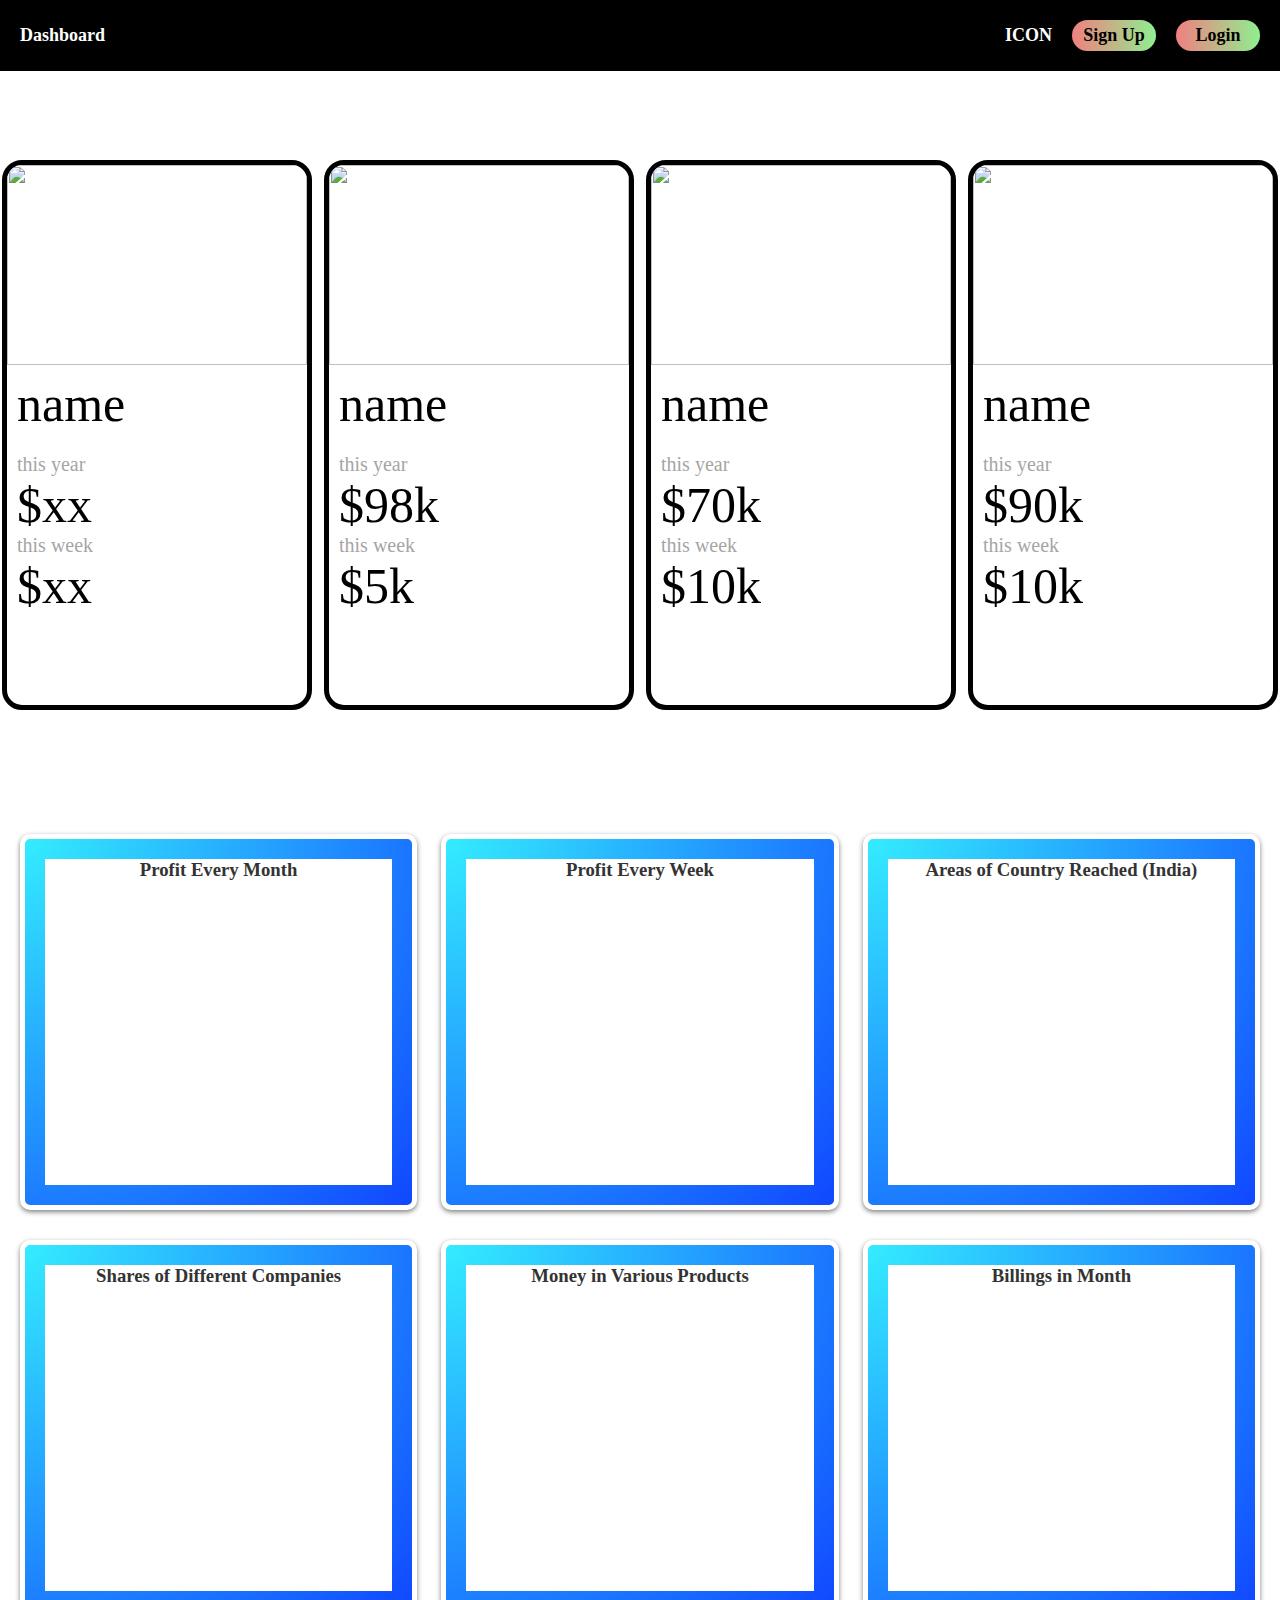
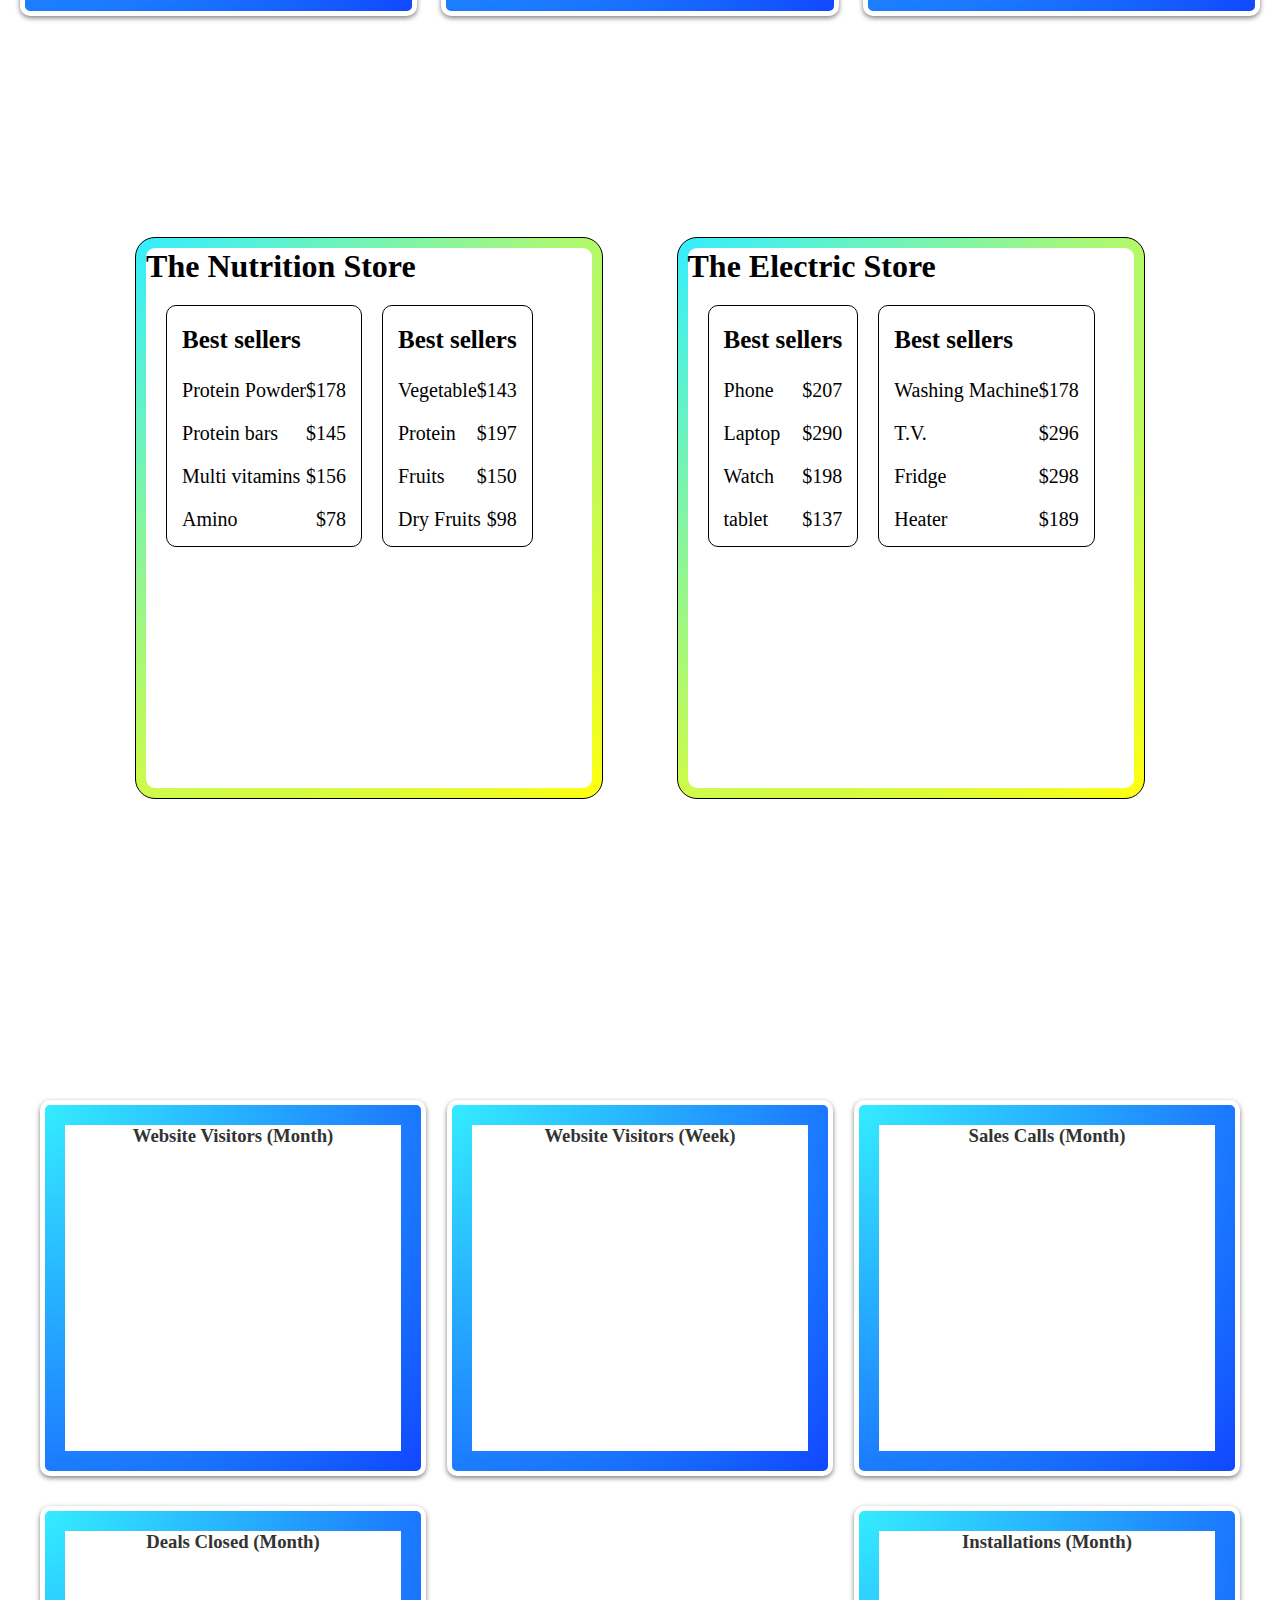
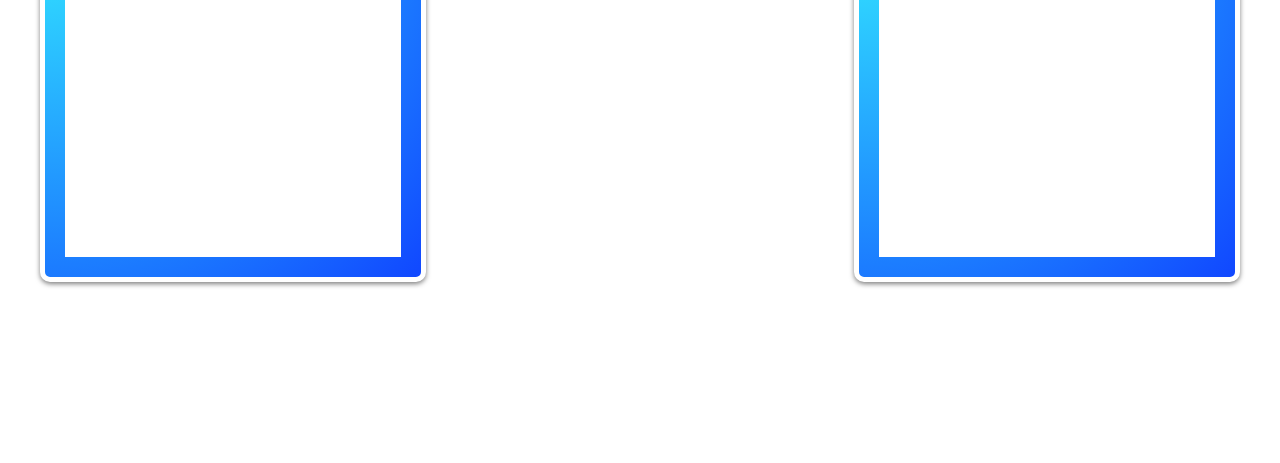
==== index.html @ 0aed9ae8 "Update and rename main.html to index.html" ====
<!DOCTYPE html>
<html lang="en">

<head>
    <meta charset="UTF-8">
    <meta name="viewport" content="width=device-width, initial-scale=1.0">
    <title>Document</title>
    <link rel="stylesheet" href="style.css">
</head>

<body>
    <div class="nav">
        <div><span>Dashboard</span></div>
        <div class="nav1">
            <div>ICON</div>
            <div class="btn">Sign Up</div>
            <div class="btn">Login</div>
        </div>
    </div>
    <div class="profile">
        <div class="profile1">
            <div class="proimg"><img src=""></div>
            <div class="content">name</div>
            <div class="content">
                <div><span>this year</span>$xx</div>
                <div><span>this week</span>$xx</div>
            </div>
        </div>
        <div class="profile1">
            <div class="proimg"><img src="https://media.istockphoto.com/id/1290743328/vector/faceless-man-abstract-silhouette-of-person-the-figure-of-man-without-a-face-front-view.jpg?s=612x612&w=0&k=20&c=Ys-4Co9NaWFFBDjmvDJABB2BPePxJwHugC8_G5u0rOk="></div>
            <div class="content">name</div>
            <div class="content">
                <div><span>this year</span>$98k</div>
                <div><span>this week</span>$5k</div>
            </div>
        </div>
        <div class="profile1">
            <div class="proimg"><img src="https://media.istockphoto.com/id/1290743328/vector/faceless-man-abstract-silhouette-of-person-the-figure-of-man-without-a-face-front-view.jpg?s=612x612&w=0&k=20&c=Ys-4Co9NaWFFBDjmvDJABB2BPePxJwHugC8_G5u0rOk="></div>
            <div class="content">name</div>
            <div class="content">
                <div><span>this year</span>$70k</div>
                <div><span>this week</span>$10k</div>
            </div>
        </div>
        <div class="profile1">
            <div class="proimg"><img src="https://media.istockphoto.com/id/1290743328/vector/faceless-man-abstract-silhouette-of-person-the-figure-of-man-without-a-face-front-view.jpg?s=612x612&w=0&k=20&c=Ys-4Co9NaWFFBDjmvDJABB2BPePxJwHugC8_G5u0rOk="></div>
            <div class="content">name</div>
            <div class="content">
                <div><span>this year</span>$90k</div>
                <div><span>this week</span>$10k</div>
            </div>
        </div>
    </div>
    <div class="dashboard">
        <div class="chart-container">
            <h3>Profit Every Month</h3>
            <canvas id="profitMonth"></canvas>
        </div>
        <div class="chart-container">
            <h3>Profit Every Week</h3>
            <canvas id="profitWeek"></canvas>
        </div>
        <div class="chart-container">
            <h3>Areas of Country Reached (India)</h3>
            <canvas id="areasReached"></canvas>
        </div>
        <div class="chart-container">
            <h3>Shares of Different Companies</h3>
            <canvas id="companyShares"></canvas>
        </div>
        <div class="chart-container">
            <h3>Money in Various Products</h3>
            <canvas id="productMoney"></canvas>
        </div>
        <div class="chart-container">
            <h3>Billings in Month</h3>
            <canvas id="billingsMonth"></canvas>
        </div>

        <div class="board">
            <div class="board1">
                <div>
                    <h1>The Nutrition Store</h1>
                </div>
                <div class="baord5">
                    <div class="board2">
                        <div class="board3">
                            <div>Best sellers</div>
                        </div>
                        <div class="board4">
                            <div>Protein Powder</div>
                            <div>$178</div>
                        </div>
                        <div class="board4">
                            <div>Protein bars</div>
                            <div>$145</div>
                        </div>
                        <div class="board4">
                            <div>Multi vitamins</div>
                            <div>$156</div>
                        </div>
                        <div class="board4">
                            <div>Amino</div>
                            <div>$78</div>
                        </div>
                    </div>
                    <div class="board2">
                        <div class="board3">
                            <div>Best sellers</div>
                        </div>
                        <div class="board4">
                            <div>Vegetable </div>
                            <div>$143</div>
                        </div>
                        <div class="board4">
                            <div>Protein</div>
                            <div>$197</div>
                        </div>
                        <div class="board4">
                            <div>Fruits</div>
                            <div>$150</div>
                        </div>
                        <div class="board4">
                            <div>Dry Fruits</div>
                            <div>$98</div>
                        </div>
                    </div>
                </div>
                <div>

                </div>
            </div>
            <div class="board1">
                <div>
                    <h1>The Electric Store</h1>
                </div>
                <div class="baord5">
                    <div class="board2">
                        <div class="board3">
                            <div>Best sellers</div>
                        </div>
                        <div class="board4">
                            <div>Phone</div>
                            <div>$207</div>
                        </div>
                        <div class="board4">
                            <div>Laptop</div>
                            <div>$290</div>
                        </div>
                        <div class="board4">
                            <div>Watch</div>
                            <div>$198</div>
                        </div>
                        <div class="board4">
                            <div>tablet</div>
                            <div>$137</div>
                        </div>
                    </div>
                    <div class="board2">
                        <div class="board3">
                            <div>Best sellers</div>
                        </div>
                        <div class="board4">
                            <div>Washing Machine</div>
                            <div>$178</div>
                        </div>
                        <div class="board4">
                            <div>T.V.</div>
                            <div>$296</div>
                        </div>
                        <div class="board4">
                            <div>Fridge</div>
                            <div>$298</div>
                        </div>
                        <div class="board4">
                            <div>Heater</div>
                            <div>$189</div>
                        </div>
                    </div>
                </div>
                <div>

                </div>
            </div>
        </div>

        <div class="dashboard">
            <div class="chart-container">
                <h3>Website Visitors (Month)</h3>
                <canvas id="visitorsMonth"></canvas>
            </div>
            <div class="chart-container">
                <h3>Website Visitors (Week)</h3>
                <canvas id="visitorsWeek"></canvas>
            </div>
            <div class="chart-container">
                <h3>Sales Calls (Month)</h3>
                <canvas id="salesCallsMonth"></canvas>
            </div>
            <div class="chart-container">
                <h3>Deals Closed (Month)</h3>
                <canvas id="dealsClosedMonth"></canvas>
            </div>
            <div class="chart-container">
                <h3>Installations (Month)</h3>
                <canvas id="installationsMonth"></canvas>
            </div>
        </div>
        <script src="https://cdn.jsdelivr.net/npm/chart.js"></script>
        <script src="script.js"></script>

</body>

</html>
---- style.css ----
* {
    margin: 0;
    padding: 0;
}

body {
    /* background:linear-gradient(to right,red,orange,yellow,green,blue,indigo,violet) */

    /* background: linear-gradient(to right,
            #FFB3BA,
            #FFDFBA,
            #FFFFBA,
            #BAFFC9,
            #BAE1FF
        ); */
    /* background: linear-gradient(to right, 
        #D3D3D3,
        #A9A9A9  
      ); */
    /* background: linear-gradient(to right,
            #D3D3D3,
            #000000
        ); */
    /* background-color: rgba(0,0,0,0.7); */
    /* background-color: #1E201E; */
    color: white;
    /* font-family: Arial, Helvetica, sans-serif;     */
    font-family: Cambria, Cochin, Georgia, Times, 'Times New Roman', serif;
    overflow-x: hidden;
    overflow-y: auto;
}

.nav {
    display: flex;
    flex-direction: row;
    justify-content: space-between;
    align-items: center;
    /* margin:25px; */
    background-color: black;
    color: white;
    font-weight: 900;
    padding: 20px;
    font-size: large;
}

.nav1 {
    display: flex;
    flex-direction: row;
    justify-content: space-around;
    align-items: center;
    gap: 20px;
}

.btn {
    background: linear-gradient(to right, lightcoral, lightgreen);
    /* background-color: li; */
    border-radius: 50px;
    padding: 5px 7px;
    width: 70px;
    display: flex;
    justify-content: center;
    align-items: center;
    color: black;
}

.profile {
    display: flex;
    flex-direction: row;
    gap: 10px;
    /* margin: 20px auto; */
    height: 600px;
    width: 100%;
    justify-content: space-evenly;
    /* background-color: #333; */
    margin: 5% auto;
    border-radius: 20px;
    align-items: center;
}

.profile1 {
    height: 90%;
    width: 300px;
    border: 5px solid black;
    /* background-image: linear-gradient(to right, #FFB3BA, #FFDFBA, #FFFFBA, #BAFFC9, #BAE1FF) 1; */
    display: flex;
    /* background-image: linear-gradient(white, white), radial-gradient(circle at top left, #34eeff, #feb47b); */
    flex-direction: column;
    font-size: 50px;
    border-radius: 20px;
    overflow: hidden;
    box-shadow: 0px 0px 10px white;
    background-color: white;
    color: black;
}

.proimg img {
    width: 100%;
    height: 100%;
    object-fit: cover;
}

.proimg {
    width: 100%;
    height: 200px;
}

.content {
    margin: 10px;
}

.profile1 span {
    display: block;
    font-size: 20px;
    color: grey;
    opacity: 0.7;
}

.data {
    display: flex;
    flex-direction: row;
    justify-content: space-evenly;
    width: 100%;
    height: 300px;
    margin: 20px auto;
}

.data1 {
    border: 1px solid black;
    width: 400px;
    height: 100%;
    border-radius: 20px;
}

#bar-chart {
    border: 1px solid black;
    width: 400px;
    height: 100%;
    border-radius: 20px;
    display: flex;
    justify-content: space-between;
    align-items: flex-end;
    /* width: 80%;        Chart width */
    /* height: 300px;     Chart height */
    background-color: #f7f7f7;
    border: 1px solid #ccc;
    /* margin: 50px auto; Center the chart */
    padding: 20px;
    box-sizing: border-box;
}

.board {
    display: flex;
    flex-direction: row;
    height: 600px;
    width: 100%;
    justify-content: space-evenly;
    margin: 10% auto;
    /* background-color: #333; */
    padding: 5%;
    border-radius: 20px;
}

.board1 {
    width: 40%;
    height: 90%;
    border-radius: 20px;
    border: 1px solid;
    margin: 20px;
    color: black;
    padding: 10px;
    background-image: linear-gradient(white, white), radial-gradient(circle at top left, #34eeff, #ffff10);
    background-origin: border-box;
    background-clip: content-box, border-box;
    box-shadow: 0px 0px 13px white;
}

.board2 {
    display: flex;
    flex-direction: column;
    padding: 5px;
    border: 1px solid black;
    border-radius: 10px;
    margin: 10px
}

.board3 {
    font-size: 25px;
    margin: 15px 10px;
    font-weight: 700;
}

.board4 {
    display: flex;
    flex-direction: row;
    justify-content: space-between;
    font-size: 20px;
    margin: 10px;
}

.baord5 {
    display: flex;
    flex-direction: row;
    padding: 10px;
    margin: 0px auto;
}

.end {
    display: flex;
    flex-direction: row;
    width: 100%;
    justify-content: space-around;
    height: 900px;
}

.end1 {
    display: flex;
    flex-direction: column;
    width: 45%;
    gap: 10px
}

.end2 {
    width: 100%;
    height: 300px;
    border: 1px solid black;
    border-radius: 20px;
}

.dashboard {
    display: flex;
    flex-wrap: wrap;
    justify-content: space-between;
    padding: 20px;
    margin: 5% auto;
    /* background-color: #333; */
    border-radius: 20px;
}

.chart-container {
    width: 28%;
    margin: 15px 0;
    padding: 20px;
    background-color: white;
    border-radius: 10px;
    box-shadow: 0 2px 5px rgba(0, 0, 0, .5);
    border: 5px solid;
    /* border-image: linear-gradient(180deg, rgb(1, 179, 254), WHITE) 1; */
    background-image: linear-gradient(white, white), radial-gradient(circle at top left, #34eeff, #1045ff);
    background-origin: border-box;
    background-clip: content-box, border-box;
    overflow: hidden;
}

canvas {
    width: 100%;
    height: 300px;
    /* background-color: rgba(0,0,0,0.2); */
}

h3 {
    text-align: center;
    color: #333;
}

@media (max-width:960px) {
    .profile {
        flex-wrap: wrap;
        height: auto;
        align-items: center;
    }

    .board {
        flex-direction: column;
        height: auto;
        width: 100%;
        align-items: center;
    }

    .board1 {
        width: 90%;
    }

    .baord5 {
        flex-direction: column;
    }

    .dashboard {
        flex-direction: column;
        margin: 0px auto;
        /* width: 100%; */
        height: auto;
        /* flex-wrap: nowrap; */
        align-items: center;
    }

    .chart-container {
        width: 85%;
        height: auto;
    }

    body {
        background-color: lightcyan;
    }
}
@property --angle{
    syntax: "<angle>";
    initial-value: 0deg;
}
.profile1::after , .profile1::before{
    position: absolute;
    height:100%;
    width:100%;
    padding:20px;
    z-index:-1;
    translate:-50% -50%;
    background:conic-gradient(yellow,red,blue,lightgreen);
}
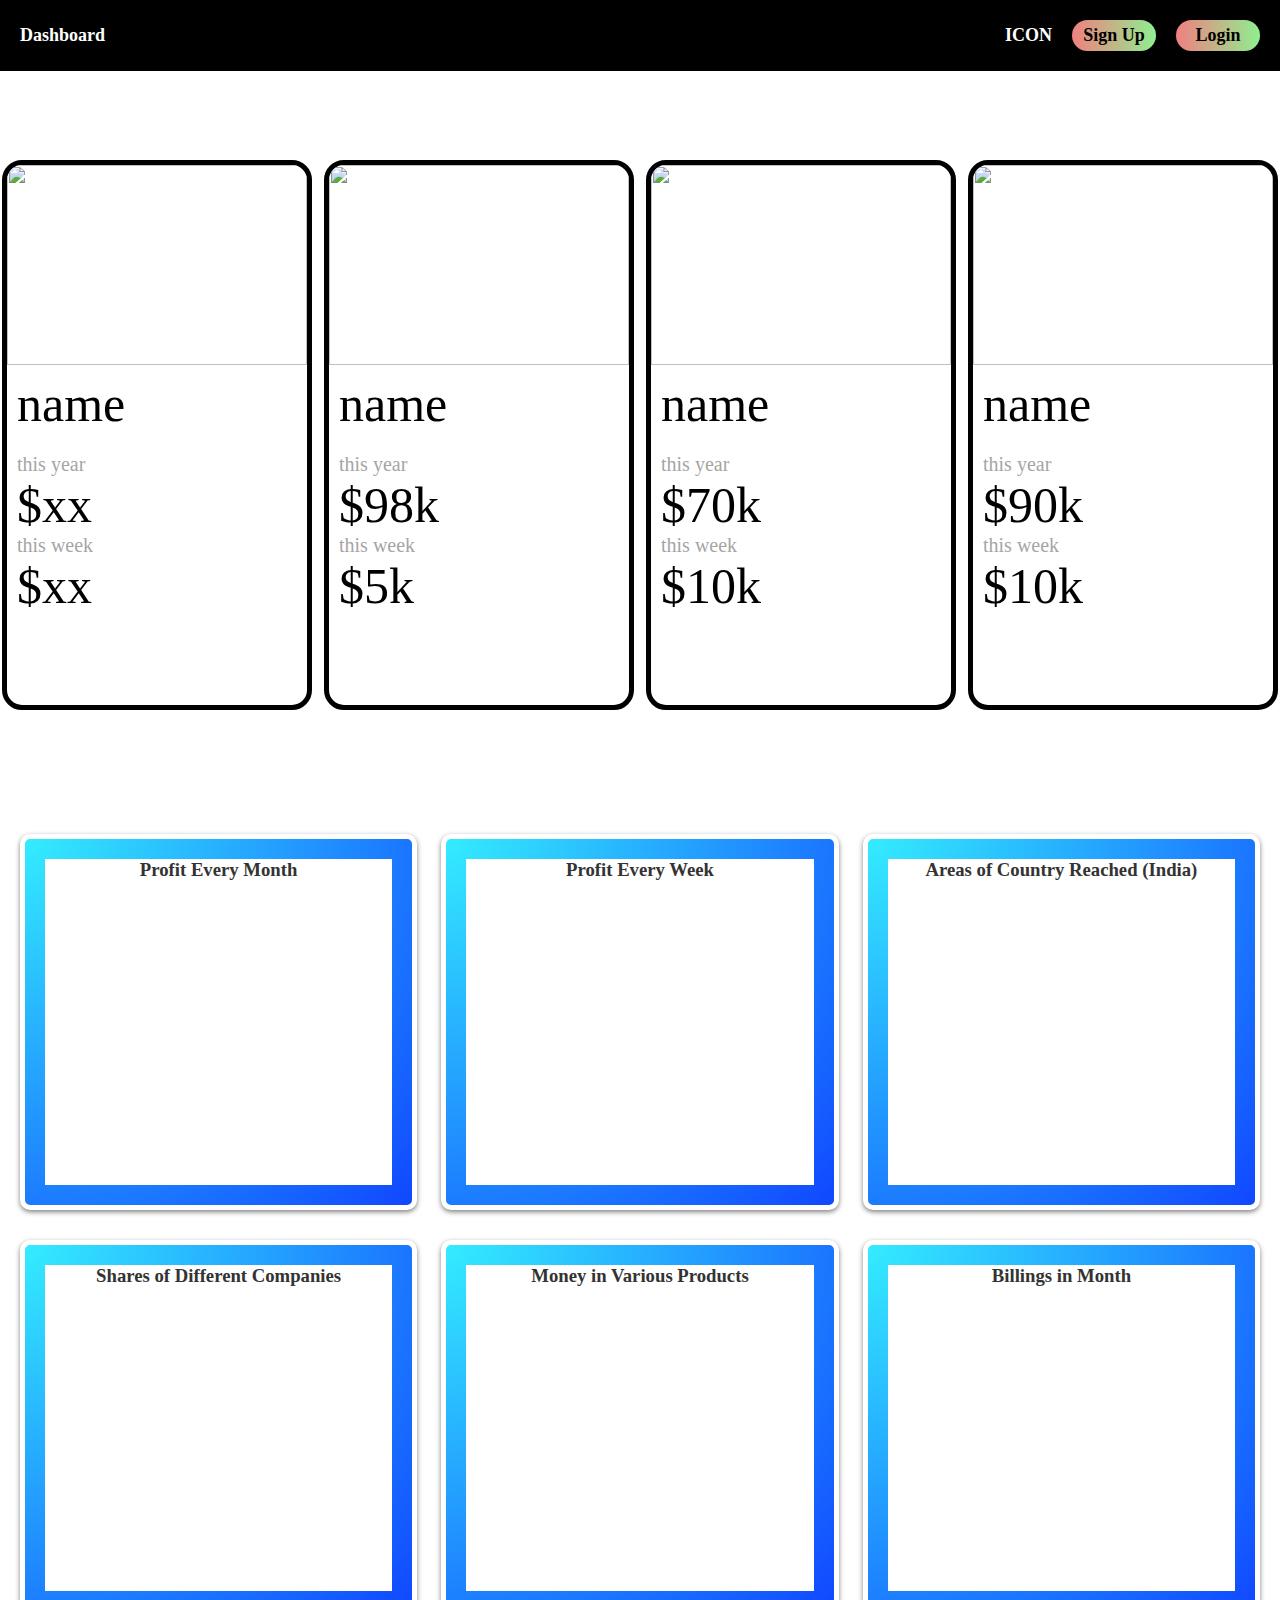
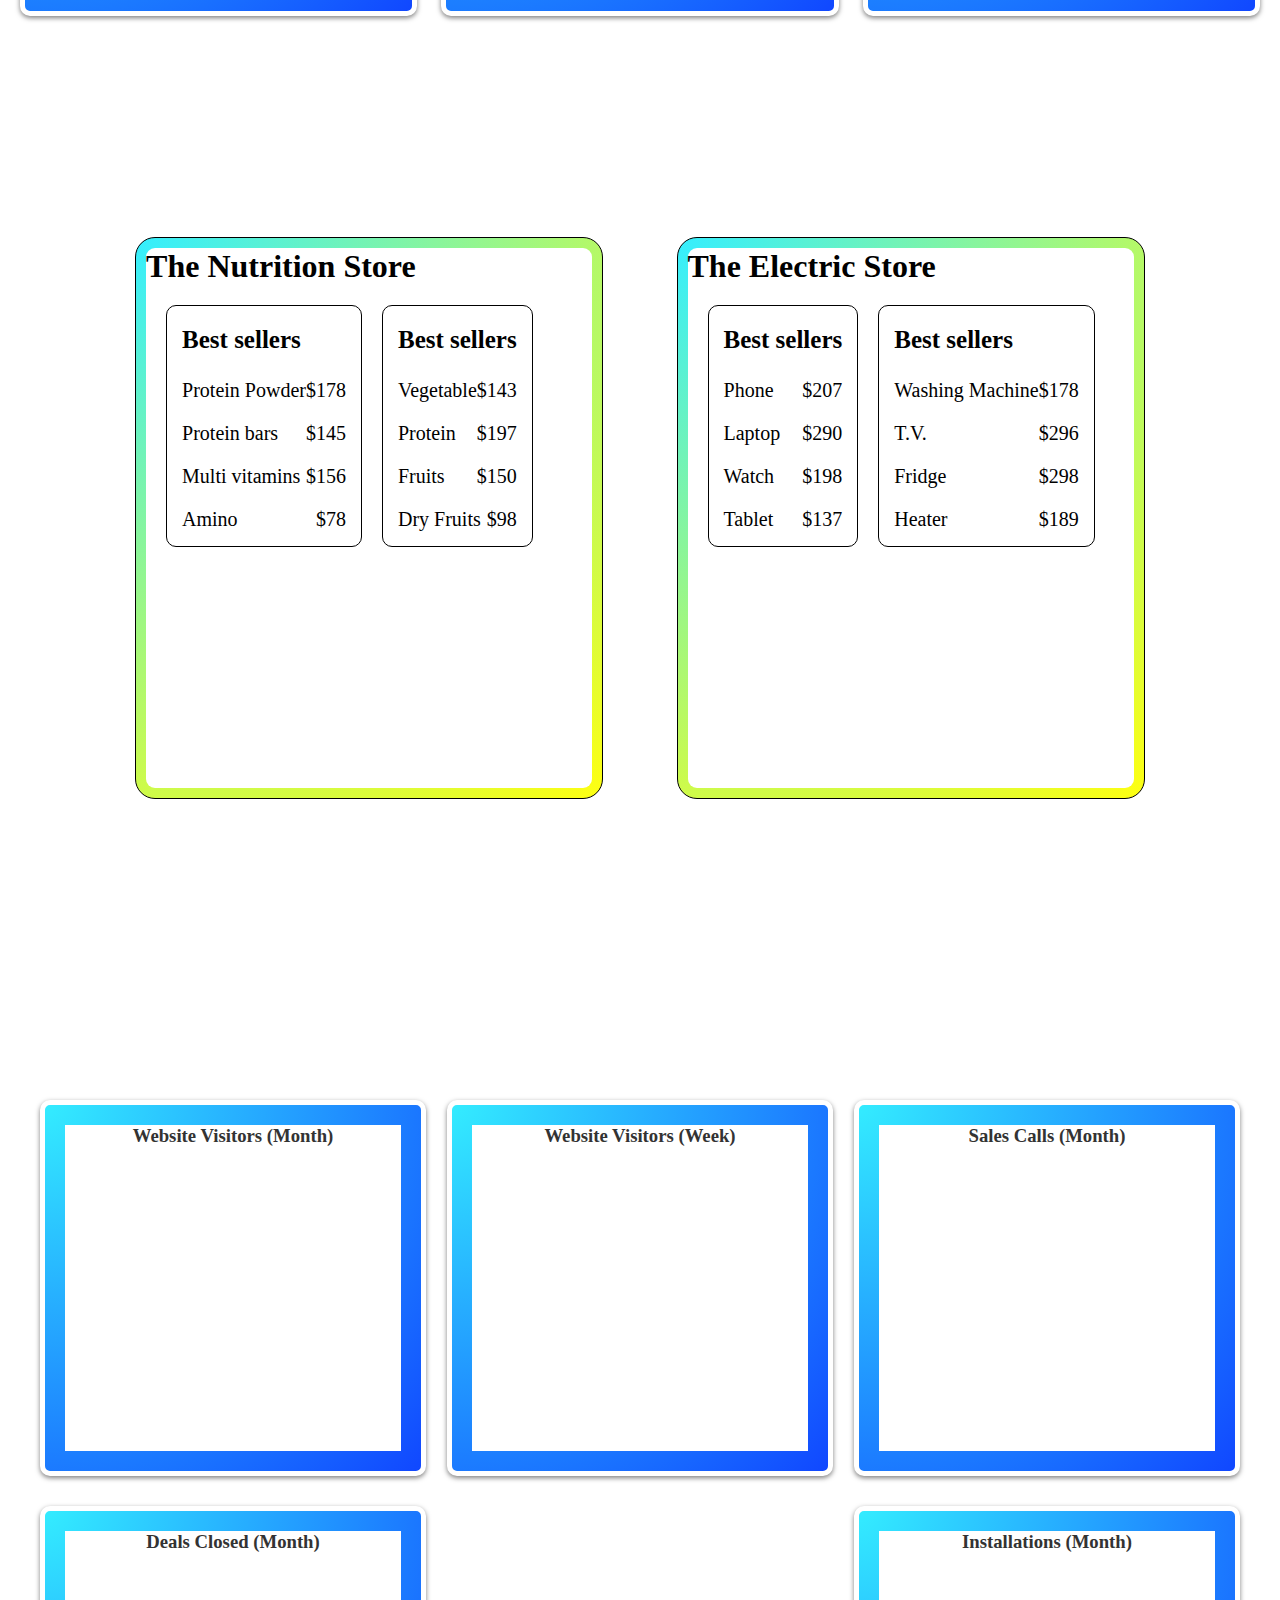
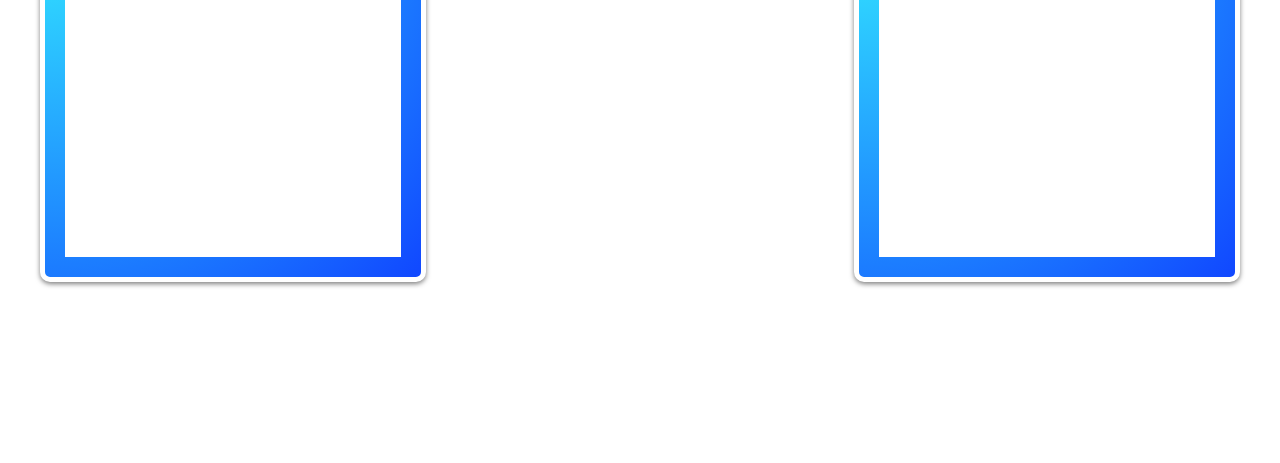
==== commit 4e9ab393: "Update index.html" ====
--- a/index.html
+++ b/index.html
@@ -19,7 +19,7 @@
     </div>
     <div class="profile">
         <div class="profile1">
-            <div class="proimg"><img src=""></div>
+            <div class="proimg"><img src="https://media.istockphoto.com/id/1290743328/vector/faceless-man-abstract-silhouette-of-person-the-figure-of-man-without-a-face-front-view.jpg?s=612x612&w=0&k=20&c=Ys-4Co9NaWFFBDjmvDJABB2BPePxJwHugC8_G5u0rOk="></div>
             <div class="content">name</div>
             <div class="content">
                 <div><span>this year</span>$xx</div>
@@ -152,7 +152,7 @@
                             <div>$198</div>
                         </div>
                         <div class="board4">
-                            <div>tablet</div>
+                            <div>Tablet</div>
                             <div>$137</div>
                         </div>
                     </div>
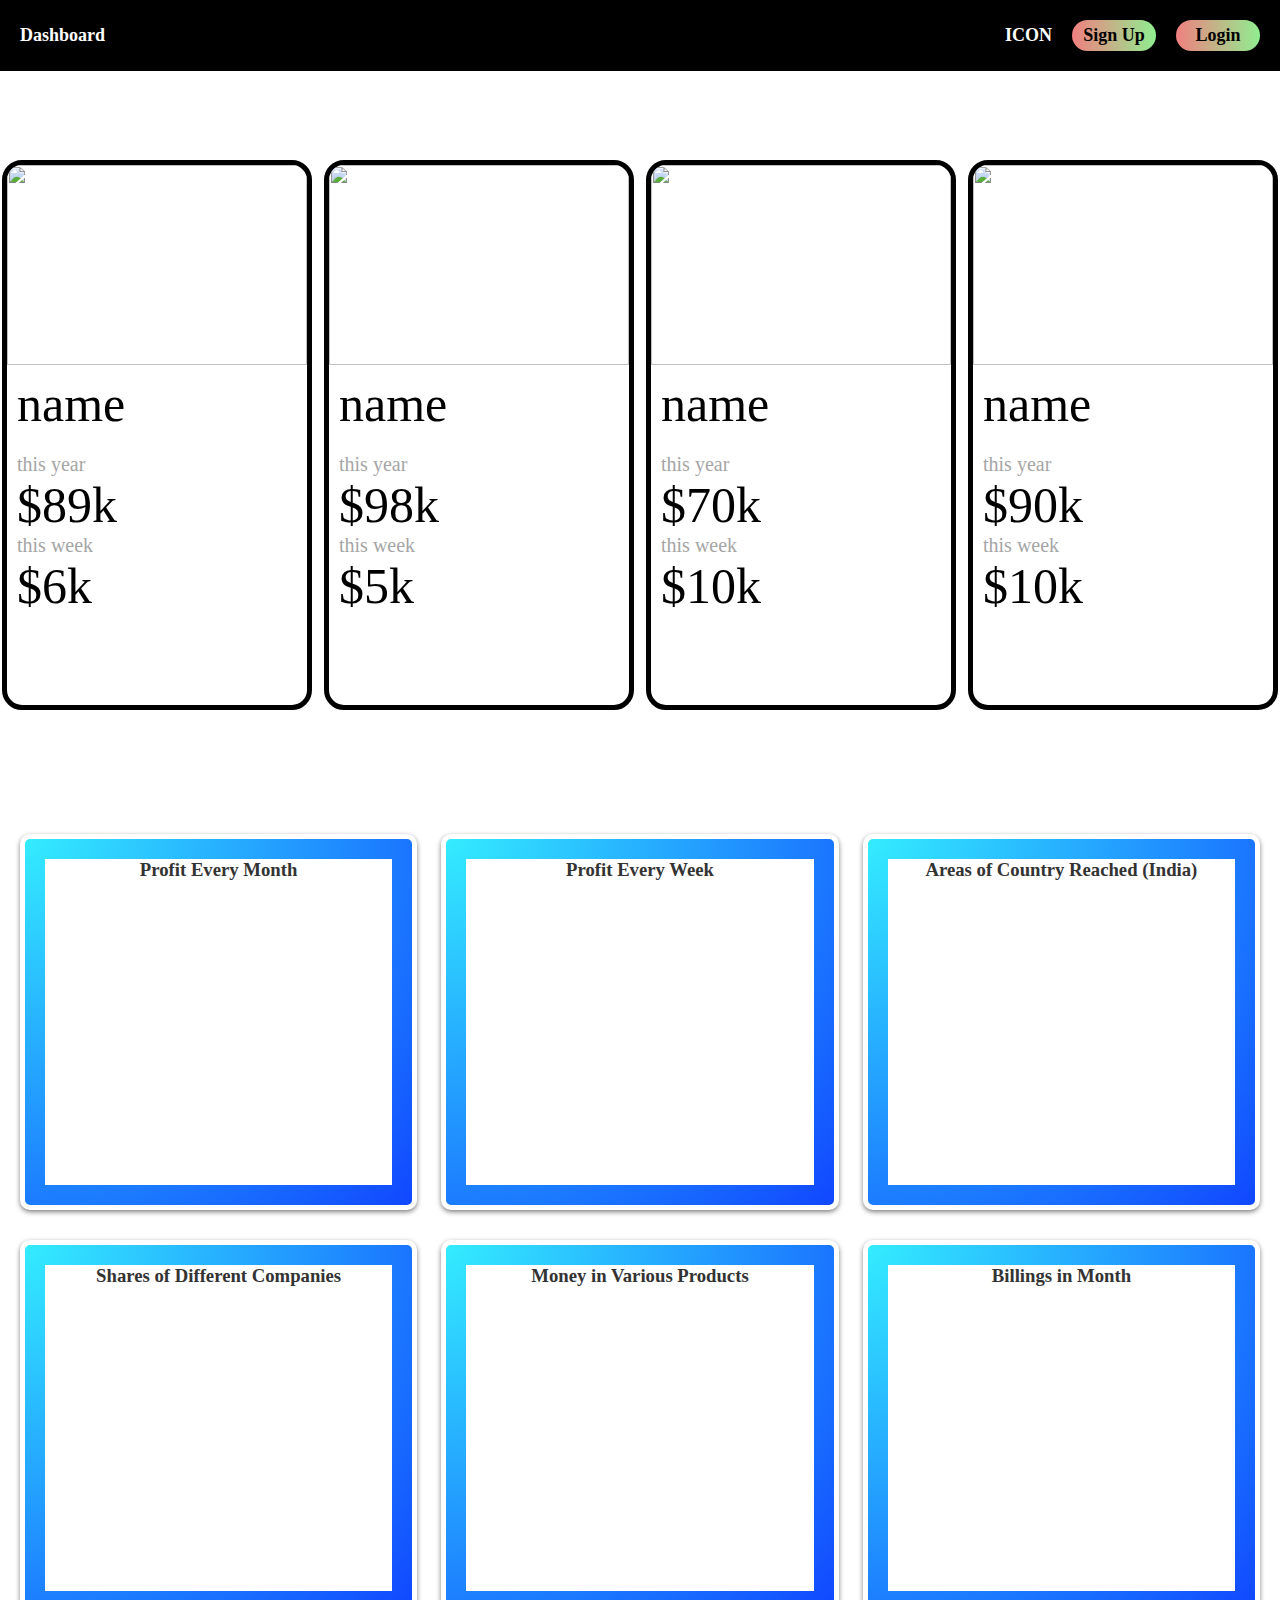
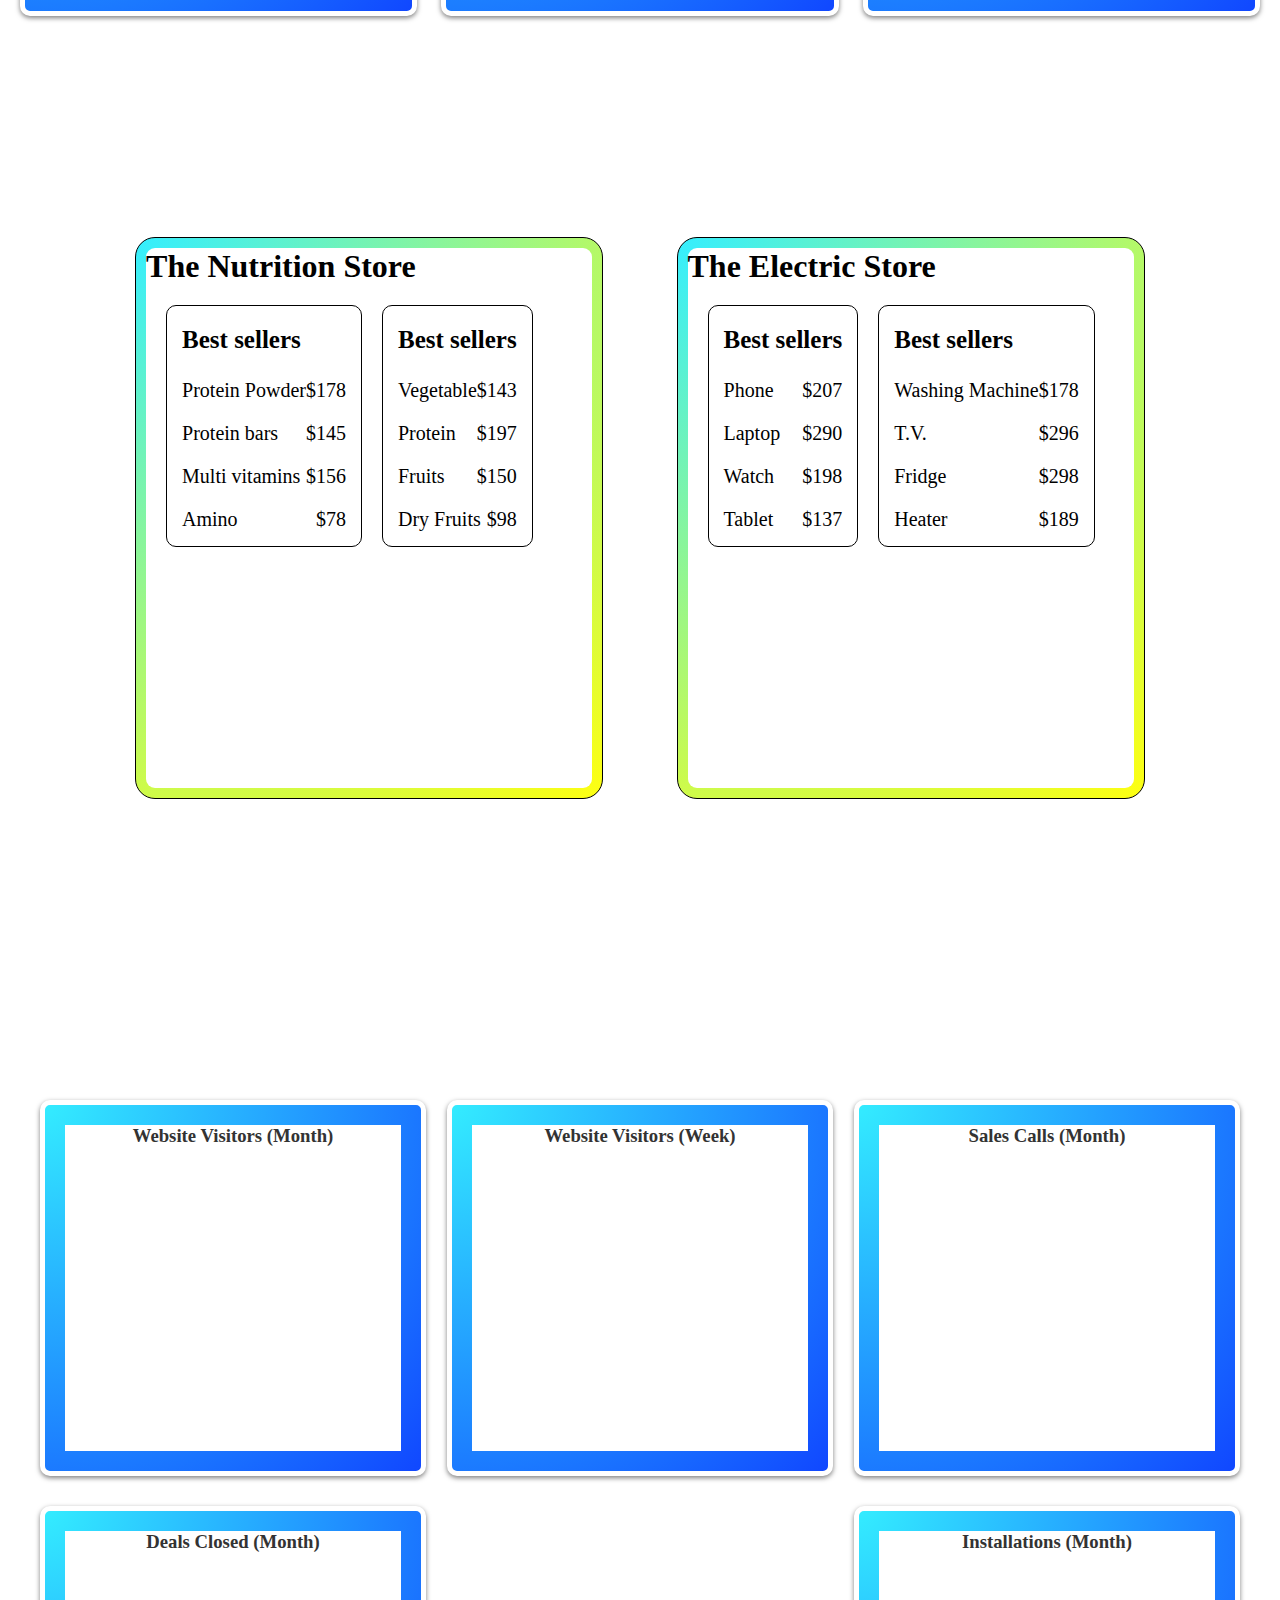
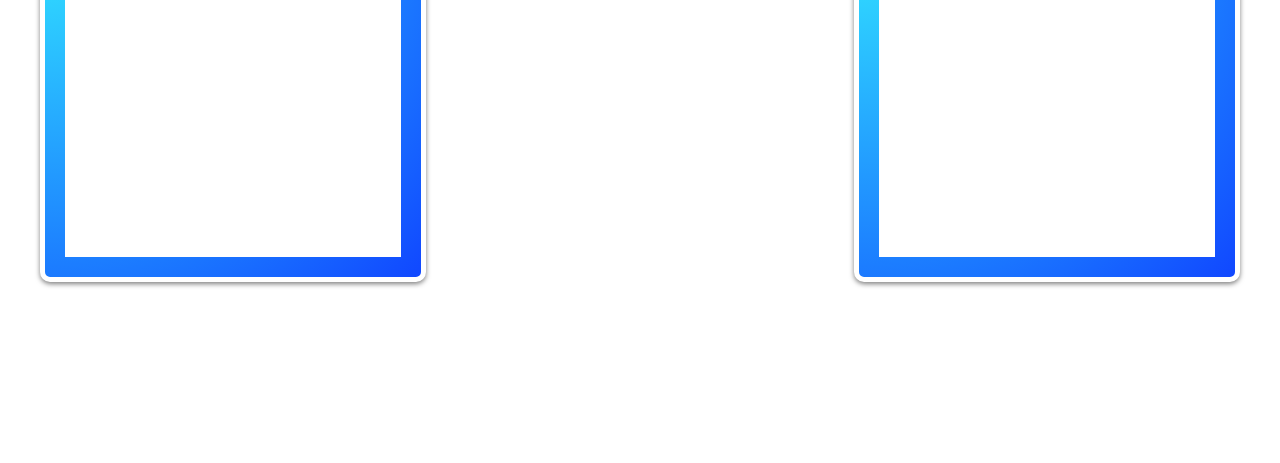
==== commit 97ef06fe: "Update index.html" ====
--- a/index.html
+++ b/index.html
@@ -22,8 +22,8 @@
             <div class="proimg"><img src="https://media.istockphoto.com/id/1290743328/vector/faceless-man-abstract-silhouette-of-person-the-figure-of-man-without-a-face-front-view.jpg?s=612x612&w=0&k=20&c=Ys-4Co9NaWFFBDjmvDJABB2BPePxJwHugC8_G5u0rOk="></div>
             <div class="content">name</div>
             <div class="content">
-                <div><span>this year</span>$xx</div>
-                <div><span>this week</span>$xx</div>
+                <div><span>this year</span>$89k</div>
+                <div><span>this week</span>$6k</div>
             </div>
         </div>
         <div class="profile1">
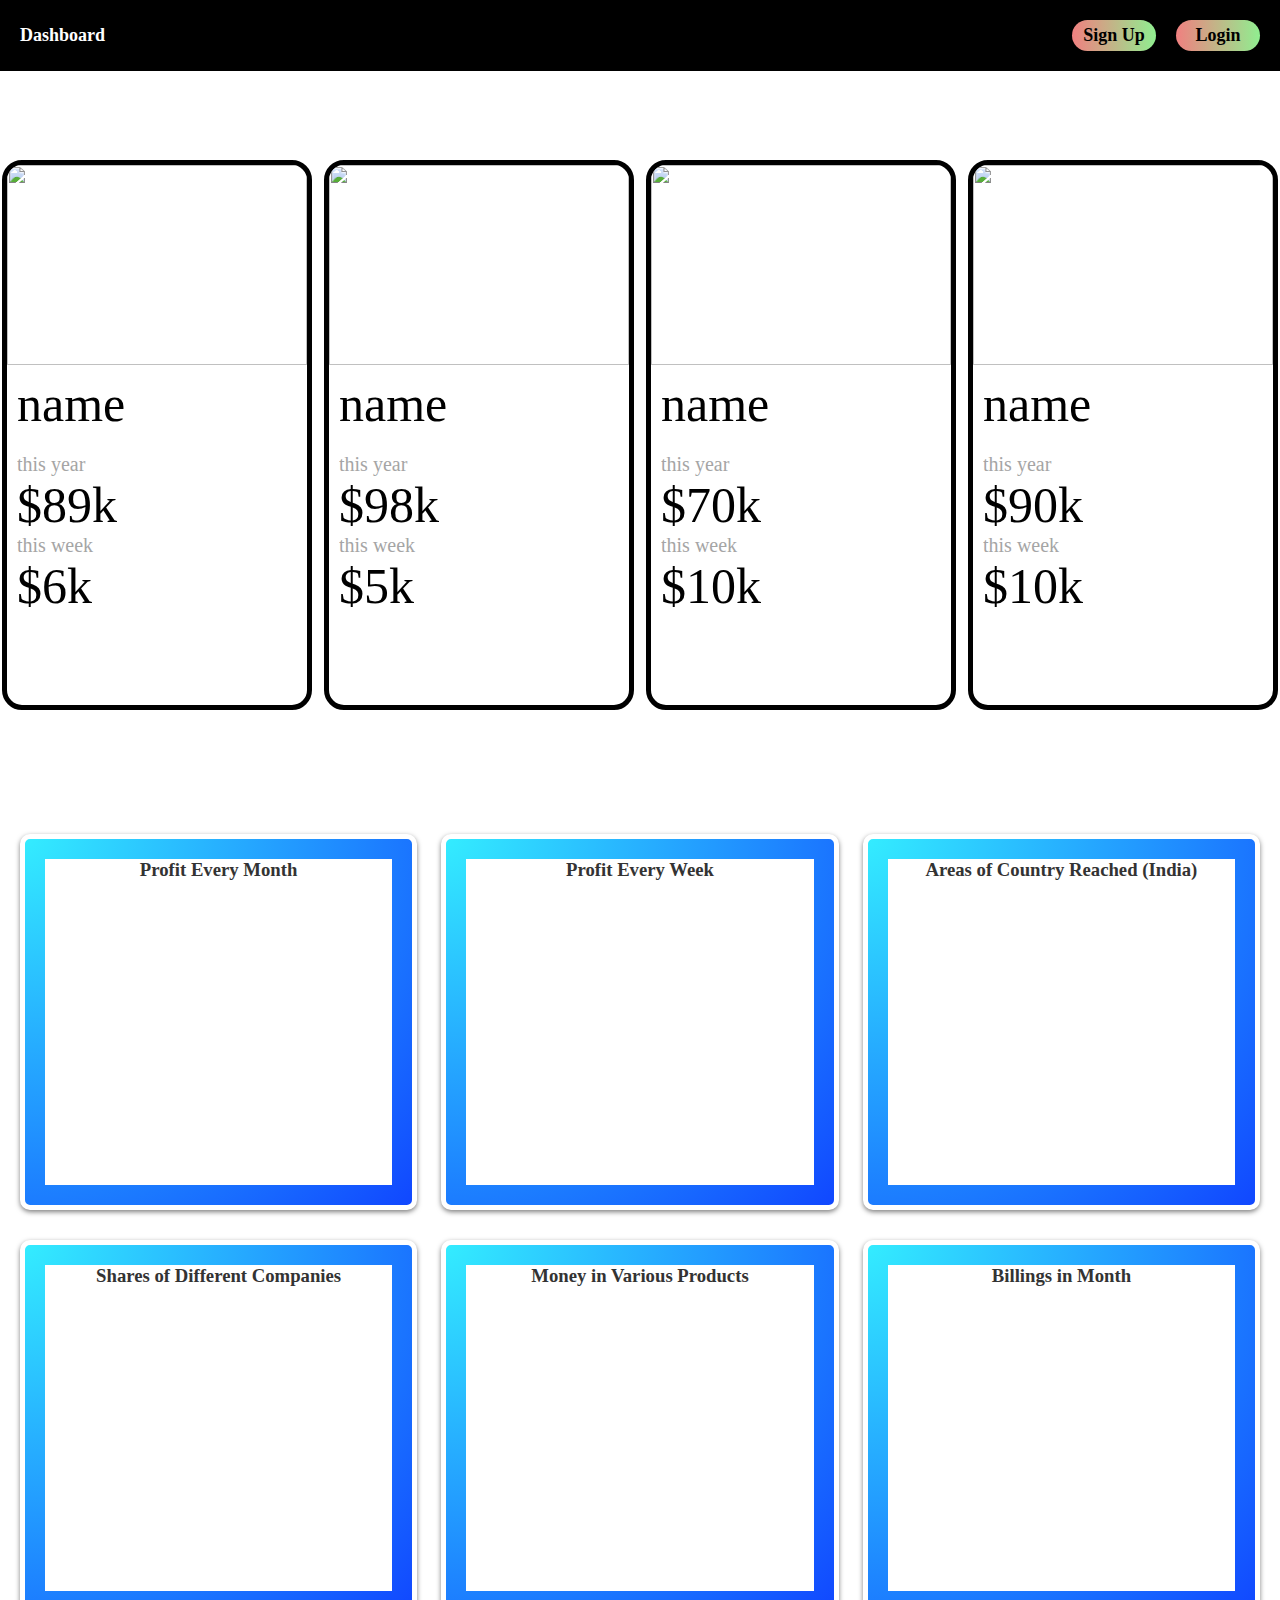
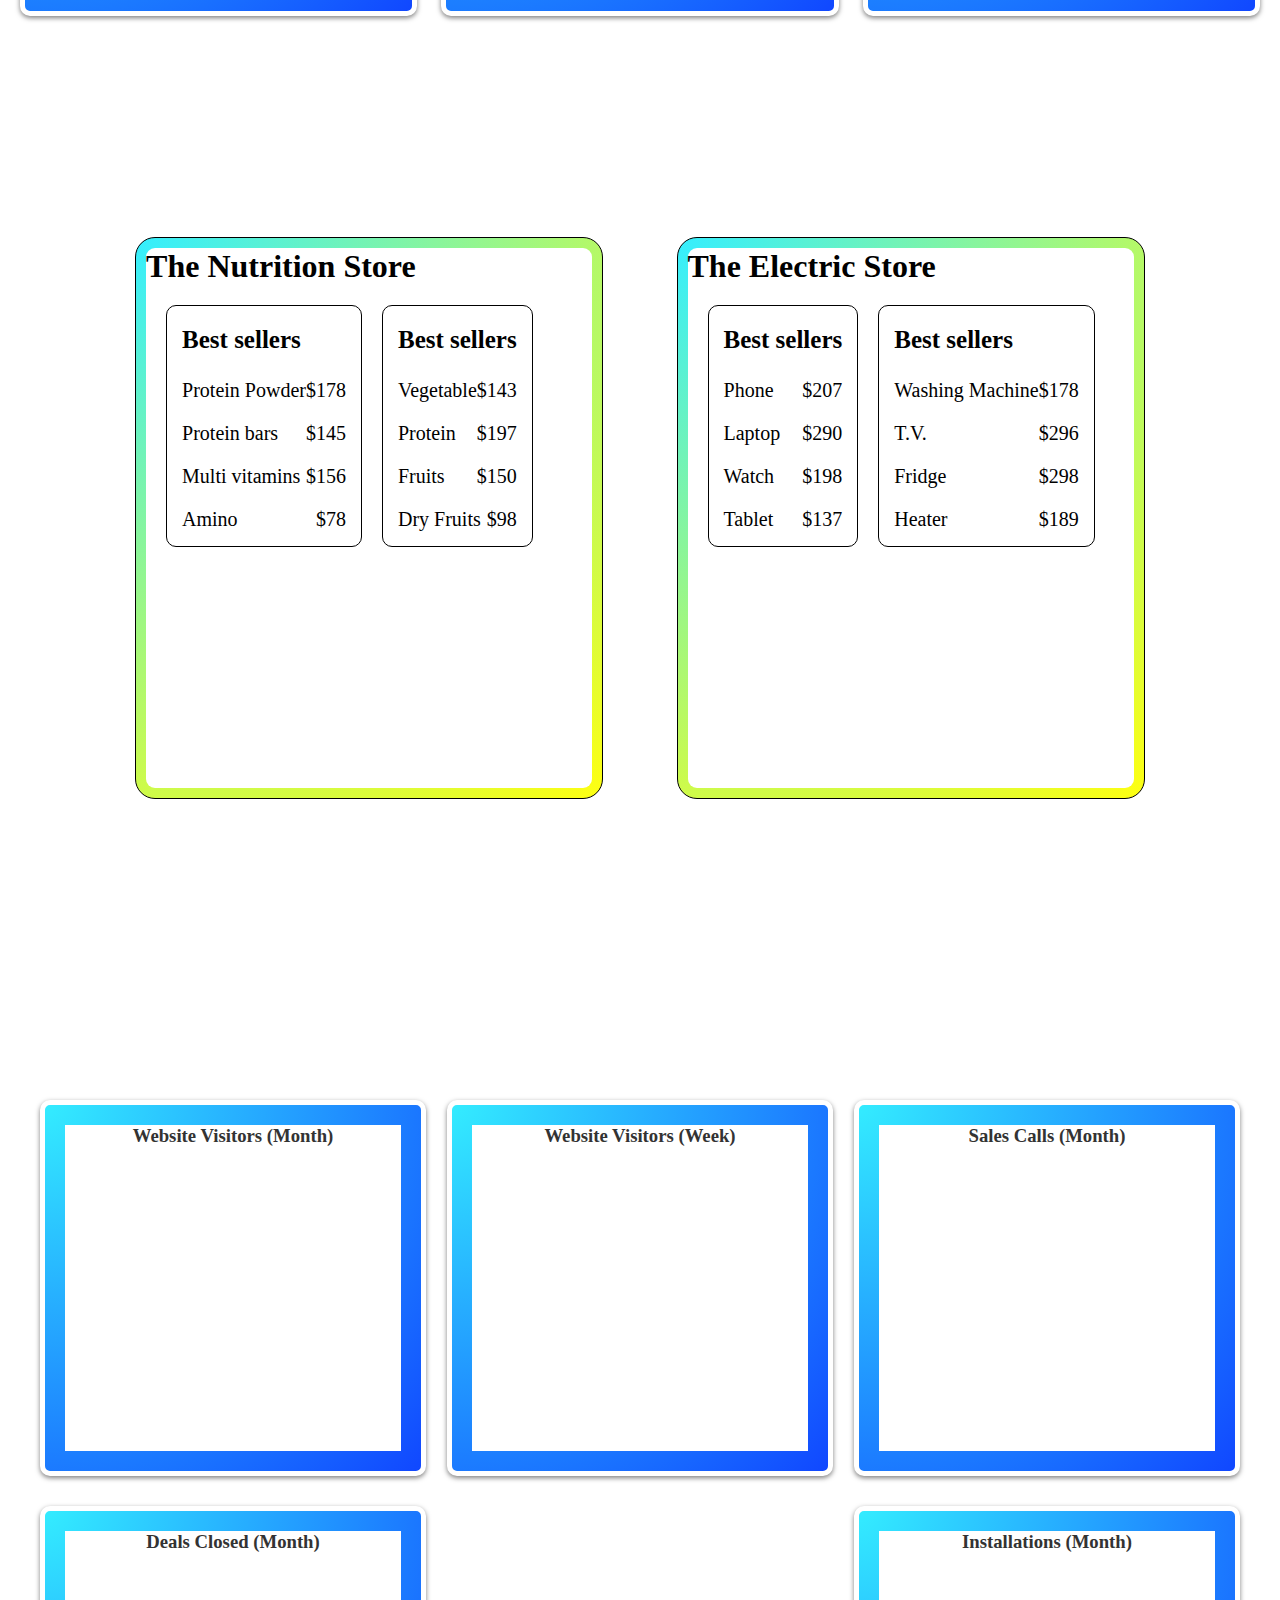
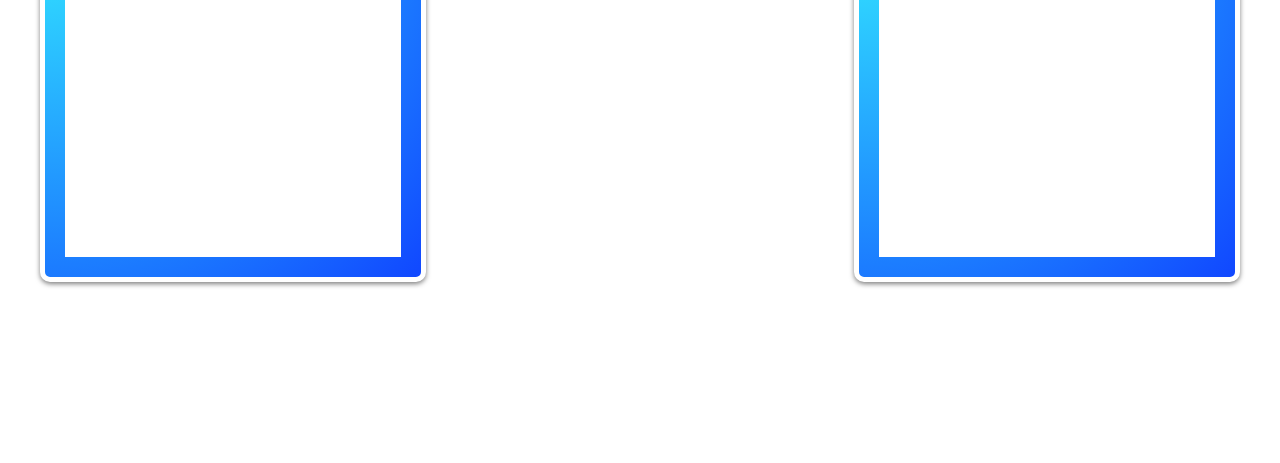
==== commit 8bc89d5a: "Update index.html" ====
--- a/index.html
+++ b/index.html
@@ -12,7 +12,6 @@
     <div class="nav">
         <div><span>Dashboard</span></div>
         <div class="nav1">
-            <div>ICON</div>
             <div class="btn">Sign Up</div>
             <div class="btn">Login</div>
         </div>
--- a/style.css
+++ b/style.css
@@ -61,6 +61,7 @@
     justify-content: center;
     align-items: center;
     color: black;
+    cursor:pointer;
 }
 
 .profile {
@@ -314,4 +315,4 @@
     z-index:-1;
     translate:-50% -50%;
     background:conic-gradient(yellow,red,blue,lightgreen);
-}+}
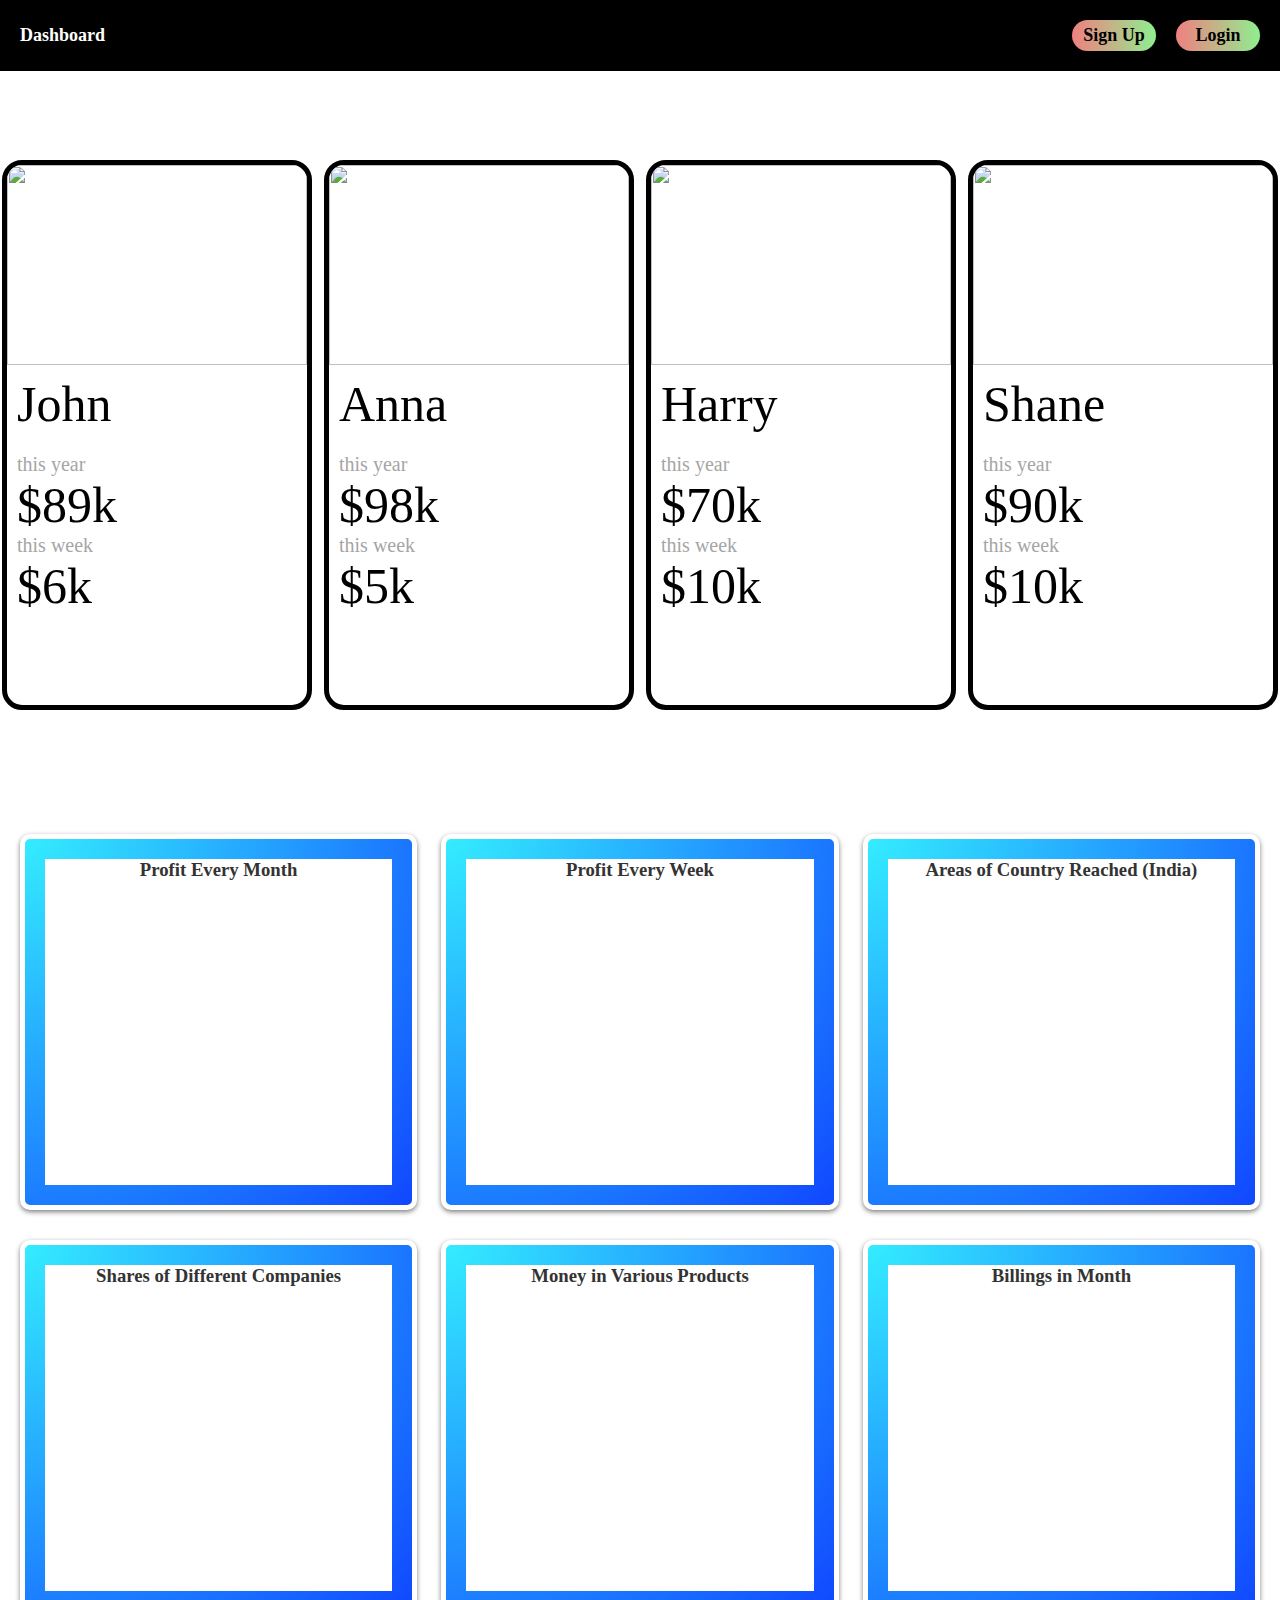
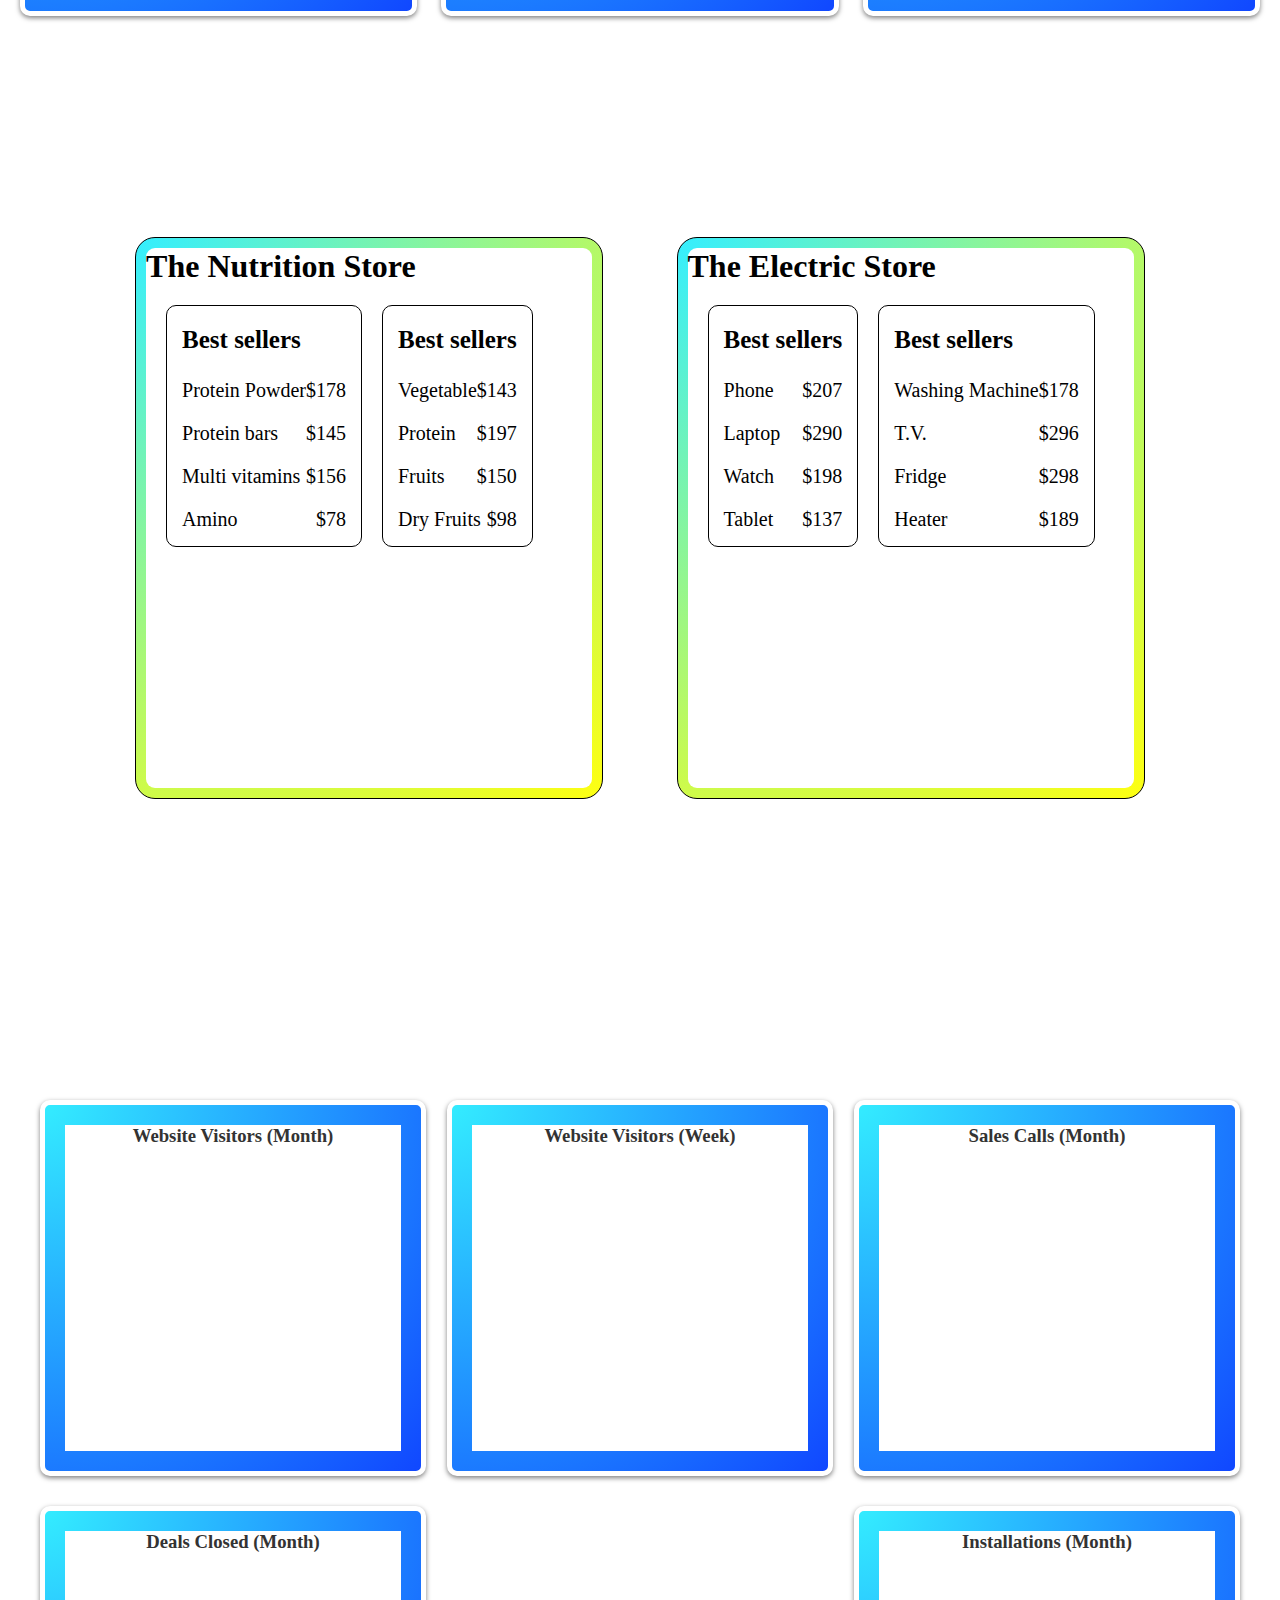
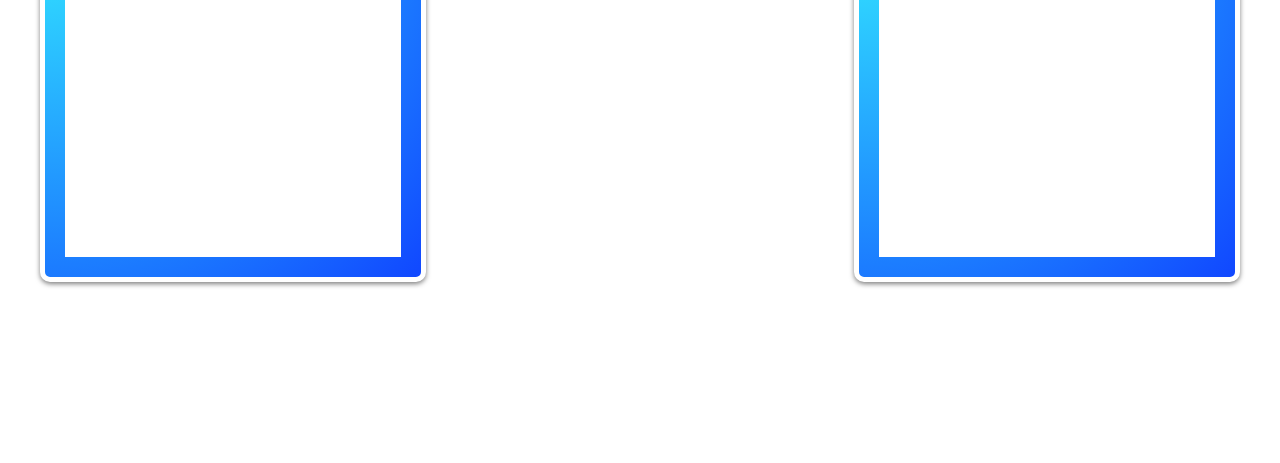
==== commit 2ad116cf: "Update index.html" ====
--- a/index.html
+++ b/index.html
@@ -19,7 +19,7 @@
     <div class="profile">
         <div class="profile1">
             <div class="proimg"><img src="https://media.istockphoto.com/id/1290743328/vector/faceless-man-abstract-silhouette-of-person-the-figure-of-man-without-a-face-front-view.jpg?s=612x612&w=0&k=20&c=Ys-4Co9NaWFFBDjmvDJABB2BPePxJwHugC8_G5u0rOk="></div>
-            <div class="content">name</div>
+            <div class="content">John</div>
             <div class="content">
                 <div><span>this year</span>$89k</div>
                 <div><span>this week</span>$6k</div>
@@ -27,7 +27,7 @@
         </div>
         <div class="profile1">
             <div class="proimg"><img src="https://media.istockphoto.com/id/1290743328/vector/faceless-man-abstract-silhouette-of-person-the-figure-of-man-without-a-face-front-view.jpg?s=612x612&w=0&k=20&c=Ys-4Co9NaWFFBDjmvDJABB2BPePxJwHugC8_G5u0rOk="></div>
-            <div class="content">name</div>
+            <div class="content">Anna</div>
             <div class="content">
                 <div><span>this year</span>$98k</div>
                 <div><span>this week</span>$5k</div>
@@ -35,7 +35,7 @@
         </div>
         <div class="profile1">
             <div class="proimg"><img src="https://media.istockphoto.com/id/1290743328/vector/faceless-man-abstract-silhouette-of-person-the-figure-of-man-without-a-face-front-view.jpg?s=612x612&w=0&k=20&c=Ys-4Co9NaWFFBDjmvDJABB2BPePxJwHugC8_G5u0rOk="></div>
-            <div class="content">name</div>
+            <div class="content">Harry</div>
             <div class="content">
                 <div><span>this year</span>$70k</div>
                 <div><span>this week</span>$10k</div>
@@ -43,7 +43,7 @@
         </div>
         <div class="profile1">
             <div class="proimg"><img src="https://media.istockphoto.com/id/1290743328/vector/faceless-man-abstract-silhouette-of-person-the-figure-of-man-without-a-face-front-view.jpg?s=612x612&w=0&k=20&c=Ys-4Co9NaWFFBDjmvDJABB2BPePxJwHugC8_G5u0rOk="></div>
-            <div class="content">name</div>
+            <div class="content">Shane</div>
             <div class="content">
                 <div><span>this year</span>$90k</div>
                 <div><span>this week</span>$10k</div>
